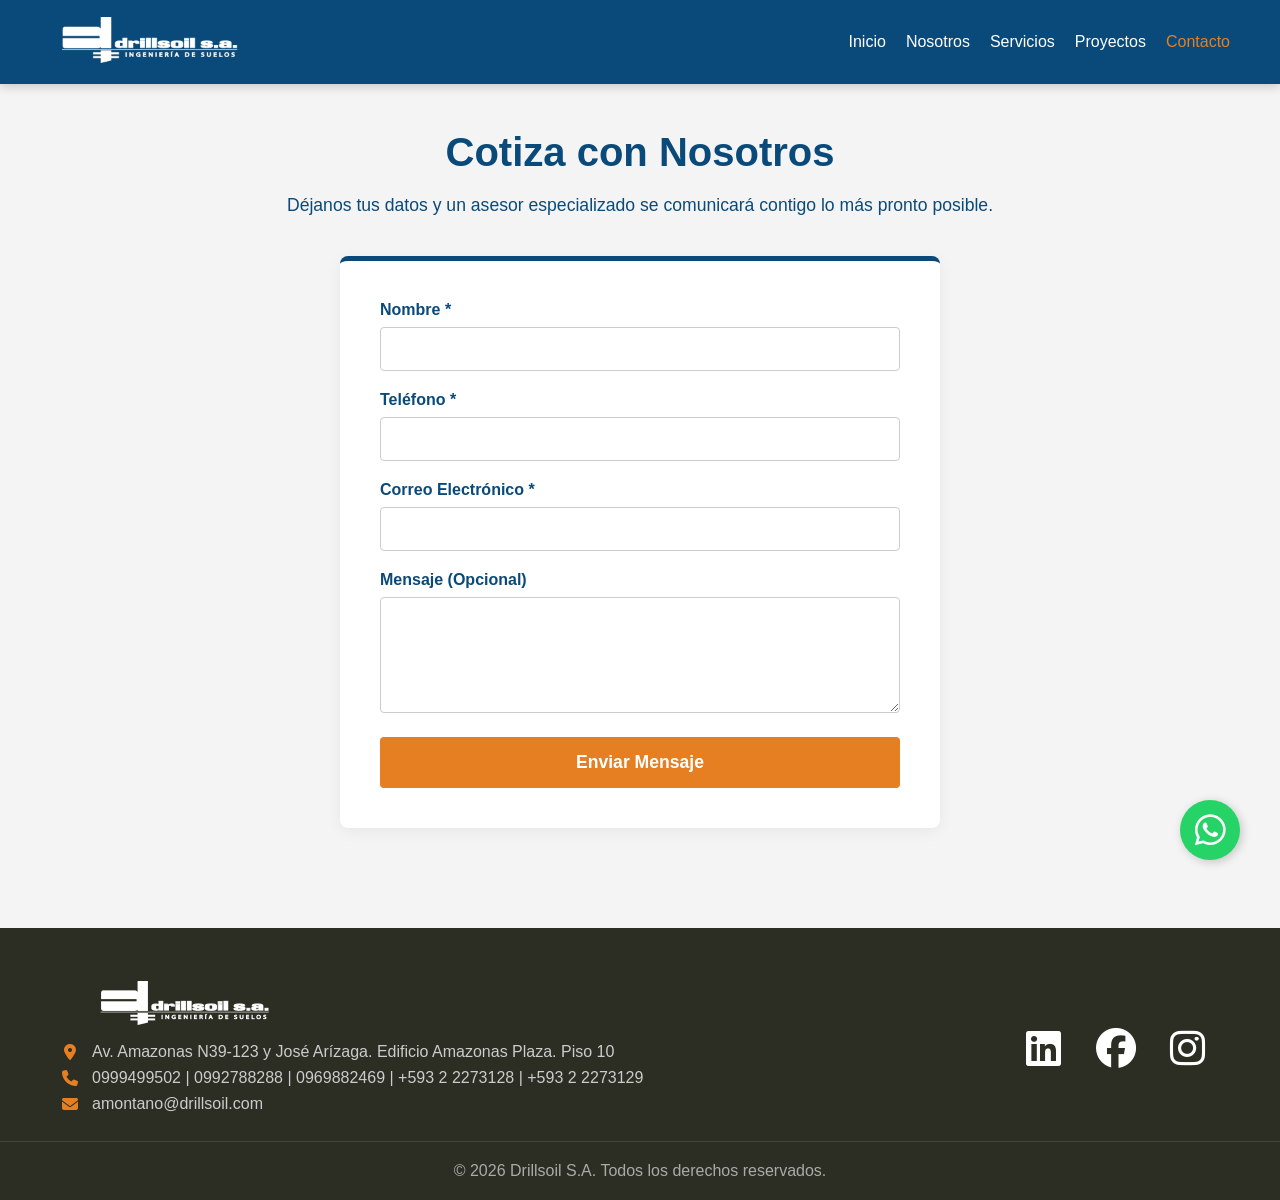
==== contacto.html @ e0284601 "Add files via upload" ====
<!DOCTYPE html>
<html lang="es">
<head>
    <meta charset="UTF-8">
    <meta name="viewport" content="width=device-width, initial-scale=1.0">
    <meta name="description" content="Contacto - Cotiza los servicios de Drillsoil S.A.">
    <title>Contacto | Drillsoil S.A.</title>
    <link rel="icon" type="image/png" href="images/favicon.png">
    <link rel="stylesheet" href="style.css">
    <link rel="stylesheet" href="https://cdnjs.cloudflare.com/ajax/libs/font-awesome/6.4.0/css/all.min.css">
</head>
<body>

    <nav class="navbar">
        <div class="logo">
            <a href="index.html">
                <img src="images/logo-menu.png" alt="Drillsoil Logo">
            </a>
        </div>
        <div class="menu-toggle" id="mobile-menu">
            <span class="bar"></span>
            <span class="bar"></span>
            <span class="bar"></span>
        </div>
        <ul class="nav-links">
            <li><a href="index.html#inicio">Inicio</a></li>
            <li><a href="index.html#nosotros">Nosotros</a></li>
            <li><a href="index.html#servicios">Servicios</a></li>
            <li><a href="index.html#galeria">Proyectos</a></li>
            <li><a href="contacto.html" class="active">Contacto</a></li>
        </ul>
    </nav>

    <div class="navbar-spacer"></div>

    <section class="contact-page-section">
        <div class="container">
            <h2>Cotiza con Nosotros</h2>
            <p class="contact-subtitle">Déjanos tus datos y un asesor especializado se comunicará contigo lo más pronto posible.</p>
            
            <form class="contact-form" action="https://formspree.io/f/xwvwgeaw" method="POST">
                <div class="form-group">
                    <label for="nombre">Nombre *</label>
                    <input type="text" id="nombre" name="nombre" required>
                </div>
                <div class="form-group">
                    <label for="telefono">Teléfono *</label>
                    <input type="tel" id="telefono" name="telefono" required>
                </div>
                <div class="form-group">
                    <label for="correo">Correo Electrónico *</label>
                    <input type="email" id="correo" name="correo" required>
                </div>
                <div class="form-group">
                    <label for="mensaje">Mensaje (Opcional)</label>
                    <textarea id="mensaje" name="mensaje" rows="5"></textarea>
                </div>
                <button type="submit" class="btn-submit">Enviar Mensaje</button>
            </form>
        </div>
    </section>

    <footer>
        <div class="container footer-content">
            <div class="footer-info">
                <img src="images/logo-footer.png" alt="Drillsoil Logo" class="footer-logo">
                <p><i class="fa-solid fa-location-dot"></i> Av. Amazonas N39-123 y José Arízaga. Edificio Amazonas Plaza. Piso 10</p>
                <p><i class="fa-solid fa-phone"></i> 0999499502 | 0992788288 | 0969882469 | +593 2 2273128 | +593 2 2273129</p>
                <p><i class="fa-solid fa-envelope"></i> amontano@drillsoil.com</p>
            </div>
            <div class="footer-social">
                <a href="#"><i class="fa-brands fa-linkedin"></i></a>
                <a href="#"><i class="fa-brands fa-facebook"></i></a>
                <a href="#"><i class="fa-brands fa-instagram"></i></a>
            </div>
        </div>
        <div class="footer-bottom">
            <p>&copy; 2026 Drillsoil S.A. Todos los derechos reservados.</p>
        </div>
    </footer>

    <a href="https://wa.me/593999499502?text=Hola,%20estoy%20interesado%20en%20cotizar%20los%20Servicios%20de%20Drillsoil%20-%20Ingenier%C3%ADa%20de%20Suelos" class="whatsapp-float" target="_blank" rel="noopener noreferrer">
        <i class="fa-brands fa-whatsapp"></i>
    </a>

    <script src="script.js"></script>
</body>
</html>
---- style.css ----
/* =========================================
   VARIABLES Y CONFIGURACIÓN BASE
   ========================================= */
:root {
    --primary-blue: #0A4A7A; 
    --primary-dark: #2c2d23; 
    --accent-color: #E67E22; 
    --text-light: #ffffff;
    --text-dark: #333333;
    --bg-light: #f4f4f4;
}

* {
    margin: 0;
    padding: 0;
    box-sizing: border-box;
    font-family: 'Segoe UI', Tahoma, Geneva, Verdana, sans-serif;
    scroll-behavior: smooth;
}

body {
    background-color: var(--bg-light);
    color: var(--text-dark);
}

.container {
    max-width: 1200px;
    margin: 0 auto;
    padding: 0 20px;
}

h2 {
    text-align: center;
    font-size: 2.5rem;
    color: var(--primary-blue);
    margin-bottom: 40px;
}

/* =========================================
   MENÚ DE NAVEGACIÓN (NAVBAR)
   ========================================= */
.navbar {
    display: flex;
    justify-content: space-between;
    align-items: center;
    background-color: var(--primary-blue);
    padding: 15px 50px;
    position: fixed;
    width: 100%;
    top: 0;
    z-index: 1000;
    box-shadow: 0 2px 10px rgba(0,0,0,0.2);
}

.navbar .logo img {
    height: 50px;
}

.nav-links {
    list-style: none;
    display: flex;
}

.nav-links li {
    margin-left: 20px;
}

.nav-links a {
    color: var(--text-light);
    text-decoration: none;
    font-weight: 500;
    transition: color 0.3s;
}

.nav-links a:hover, .nav-links a.active {
    color: var(--accent-color);
}

.menu-toggle {
    display: none;
    flex-direction: column;
    cursor: pointer;
}

.menu-toggle .bar {
    width: 25px;
    height: 3px;
    background-color: var(--text-light);
    margin: 4px 0;
    transition: 0.3s;
}

.navbar-spacer {
    height: 70px; 
    background-color: var(--primary-blue);
}

/* =========================================
   BANNER PRINCIPAL (HERO)
   ========================================= */
.hero {
    height: 100vh;
    background-image: url('images/ruta-foto-equipo.png'); 
    background-size: cover;
    background-position: center;
    position: relative;
    display: flex;
    justify-content: center;
    align-items: center;
    text-align: center;
}

.hero .overlay {
    position: absolute;
    top: 0;
    left: 0;
    width: 100%;
    height: 100%;
    background: rgba(44, 45, 35, 0.75); 
}

.hero-content {
    position: relative;
    z-index: 1;
    color: var(--text-light);
}

.hero-logo {
    max-width: 500px;
    margin-bottom: 0px;
}

.hero p {
    font-size: 1.2rem;
    font-style: italic;
    margin-top: 10px;
    padding: 0 20px;
}

.scroll-down {
    position: absolute; 
    bottom: 40px;       
    left: 0;
    right: 0;
    margin: 0 auto;
    color: var(--text-light);
    font-size: 2rem;
    animation: bounce 2s infinite;
    z-index: 2; /* <--- Agrega esta línea para que se pueda hacer clic */
}

@keyframes bounce {
    0%, 20%, 50%, 80%, 100% { transform: translateY(0); }
    40% { transform: translateY(-20px); }
    60% { transform: translateY(-10px); }
}

/* =========================================
   SECCIÓN: NOSOTROS (DISEÑO SIMÉTRICO)
   ========================================= */
section {
    padding: 80px 0;
}

.about-grid {
    display: grid;
    grid-template-columns: 1fr 1fr;
    gap: 40px;
    align-items: stretch; /* Obliga a que las dos columnas tengan la misma altura */
}

.about-col {
    display: flex;
    flex-direction: column;
}

/* Columna Izquierda (Textos) */
.about-text {
    flex-grow: 1; /* Rellena el espacio para empujar la foto del fundador abajo */
    display: flex;
    flex-direction: column;
    justify-content: center;
}

.about-text p {
    margin-bottom: 20px;
    line-height: 1.6;
    font-size: 1.05rem;
}

/* Columna Derecha (Estadísticas) */
.about-stats {
    flex-grow: 1; /* Rellena el espacio para centrarse con el texto */
    display: flex;
    justify-content: space-between;
    align-items: center; /* Centra las tarjetas verticalmente con el texto izquierdo */
    gap: 20px;
}

.stat-box {
    display: flex;
    flex-direction: column;
    justify-content: center; /* Fuerza el centrado vertical interno */
    align-items: center;     /* Fuerza el centrado horizontal interno */
    text-align: center;
    background: var(--primary-dark); 
    color: var(--text-light);
    padding: 30px 15px;
    border-radius: 8px;
    flex: 1; /* Ambas tarjetas ocupan el mismo ancho */
    box-shadow: 0 4px 6px rgba(0,0,0,0.15);
}

.stat-box h3 {
    font-size: 2.5rem;
    color: var(--accent-color);
    margin-bottom: 5px;
}

.stat-box p {
    margin: 0;
    font-weight: 500;
}

/* Elementos inferiores alineados (Fundador y Botón) */
.founder-profile, .brochure-container {
    height: 110px; /* Altura fija para alinear perfectamente */
    margin-top: 20px;
    display: flex;
    align-items: center;
}

.founder-profile {
    background: #fff;
    padding: 15px;
    border-radius: 8px;
    box-shadow: 0 2px 8px rgba(0,0,0,0.05);
    border-left: 4px solid var(--primary-blue);
    gap: 15px;
}

.founder-img {
    width: 70px;
    height: 70px;
    border-radius: 50%;
    object-fit: cover;
    border: 2px solid var(--primary-blue);
    flex-shrink: 0;
}

.founder-info h4 {
    color: var(--primary-blue);
    margin-bottom: 3px;
    font-size: 1.1rem;
}

.founder-info span {
    color: #666;
    font-size: 0.9rem;
    font-weight: 500;
}

.brochure-container {
    justify-content: center;
}

.btn-brochure {
    display: inline-flex;
    align-items: center;
    justify-content: center;
    background-color: var(--accent-color);
    color: var(--text-light);
    padding: 15px 30px;
    border-radius: 5px;
    text-decoration: none;
    font-size: 1.1rem;
    font-weight: bold;
    transition: background 0.3s, transform 0.3s;
    box-shadow: 0 4px 10px rgba(0,0,0,0.2);
    width: 100%;
    max-width: 350px;
}

.btn-brochure:hover {
    background-color: #b54600;
    transform: translateY(-3px);
}

.btn-brochure i {
    margin-right: 10px;
    font-size: 1.2rem;
}

/* =========================================
   SERVICIOS
   ========================================= */
.services-section {
    background-color: #fff;
}

.services-grid {
    display: grid;
    grid-template-columns: repeat(auto-fit, minmax(250px, 1fr));
    gap: 30px;
}

.service-card {
    background: var(--bg-light);
    border-radius: 8px;
    overflow: hidden;
    box-shadow: 0 4px 6px rgba(0,0,0,0.1);
    transition: transform 0.3s, box-shadow 0.3s;
    display: flex;
    flex-direction: column; 
    height: 100%; 
}

.service-card:hover {
    transform: translateY(-10px);
    box-shadow: 0 8px 15px rgba(0,0,0,0.15);
}

.service-img {
    height: 220px;
    background-size: cover;
    background-position: center;
    flex-shrink: 0; 
}

.service-info {
    padding: 20px;
    text-align: center;
    background-color: var(--primary-blue);
    color: var(--text-light);
    flex-grow: 1; 
    display: flex;
    align-items: center;
    justify-content: center;
}

.service-info h3 {
    font-size: 1.2rem;
    line-height: 1.3;
}

/* =========================================
   SLIDER DE PROYECTOS
   ========================================= */
.slider-container {
    position: relative;
    max-width: 800px;
    margin: auto;
    overflow: hidden;
    border-radius: 8px;
    box-shadow: 0 4px 10px rgba(0,0,0,0.2);
}

.slider {
    display: flex;
    transition: transform 0.5s ease-in-out;
}

.slide {
    min-width: 100%;
    position: relative;
}

.slide img {
    width: 100%;
    display: block;
}

.slide-caption {
    position: absolute;
    bottom: 0;
    width: 100%;
    background: rgba(44, 45, 35, 0.85); 
    color: white;
    padding: 15px;
    text-align: center;
    font-size: 1.2rem;
}

.prev-btn, .next-btn {
    position: absolute;
    top: 50%;
    transform: translateY(-50%);
    background: rgba(10, 74, 122, 0.7); 
    color: white;
    border: none;
    padding: 15px;
    cursor: pointer;
    font-size: 1.5rem;
    transition: background 0.3s;
}

.prev-btn { left: 0; }
.next-btn { right: 0; }
.prev-btn:hover, .next-btn:hover { background: var(--accent-color); }

/* =========================================
   VIDEO
   ========================================= */
.video-section {
    background-color: var(--bg-light);
}

.video-wrapper {
    position: relative;
    padding-bottom: 56.25%; 
    height: 0;
    box-shadow: 0 5px 15px rgba(0,0,0,0.2);
    border-radius: 8px;
}

.video-wrapper iframe {
    position: absolute;
    top: 0;
    left: 0;
    width: 100%;
    height: 100%;
    border-radius: 8px;
}

/* =========================================
   PÁGINA DE CONTACTO Y FORMULARIO
   ========================================= */
.contact-page-section {
    padding: 60px 0 100px;
    background-color: var(--bg-light);
    min-height: calc(100vh - 70px - 200px); 
}

.contact-subtitle {
    text-align: center;
    margin-top: -20px;
    margin-bottom: 40px;
    color: var(--primary-blue);
    font-size: 1.1rem;
}

.contact-form {
    max-width: 600px;
    margin: 0 auto;
    background: #fff;
    padding: 40px;
    border-radius: 8px;
    box-shadow: 0 4px 15px rgba(0,0,0,0.05);
    border-top: 5px solid var(--primary-blue);
}

.form-group {
    margin-bottom: 20px;
}

.form-group label {
    display: block;
    margin-bottom: 8px;
    font-weight: bold;
    color: var(--primary-blue);
}

.form-group input, .form-group textarea {
    width: 100%;
    padding: 12px;
    border: 1px solid #ccc;
    border-radius: 4px;
    font-size: 1rem;
}

.form-group input:focus, .form-group textarea:focus {
    outline: none;
    border-color: var(--primary-blue);
}

.btn-submit {
    background-color: var(--accent-color);
    color: white;
    border: none;
    padding: 15px 30px;
    font-size: 1.1rem;
    font-weight: bold;
    border-radius: 4px;
    cursor: pointer;
    width: 100%;
    transition: background 0.3s;
}

.btn-submit:hover {
    background-color: #b54600;
}

/* =========================================
   FOOTER
   ========================================= */
footer {
    background-color: var(--primary-dark); 
    color: var(--text-light);
    padding: 50px 0 20px;
}

.footer-content {
    display: flex;
    justify-content: space-between;
    align-items: center;
    flex-wrap: wrap;
    margin-bottom: 20px;
}

.footer-logo {
    max-width: 250px;
    height: auto;
    margin-bottom: 15px;
    display: block;
}

.footer-info p {
    margin: 8px 0;
    color: #cccccc;
    display: flex; 
    align-items: center;
}

.footer-info i {
    color: var(--accent-color);
    margin-right: 12px;
    width: 20px; 
    text-align: center;
    flex-shrink: 0;
}

.footer-social a {
    color: var(--text-light);
    font-size: 2.5rem; 
    margin: 0 15px;
    transition: color 0.3s, transform 0.3s;
    display: inline-block;
}

.footer-social a:hover {
    color: var(--accent-color);
    transform: translateY(-3px);
}

.footer-bottom {
    border-top: 1px solid #444537;
    padding-top: 20px;
    text-align: center; 
    width: 100%; 
    display: block;
    font-size: 1rem;
    color: #aaaaaa;
}

/* =========================================
   BOTÓN FLOTANTE WHATSAPP
   ========================================= */
.whatsapp-float {
    position: fixed;
    width: 60px;
    height: 60px;
    bottom: 40px;
    right: 40px;
    background-color: #25d366;
    color: #FFF;
    border-radius: 50px;
    text-align: center;
    font-size: 35px;
    box-shadow: 2px 2px 10px rgba(0,0,0,0.2);
    z-index: 100;
    display: flex;
    align-items: center;
    justify-content: center;
    text-decoration: none;
    transition: transform 0.3s;
}

.whatsapp-float:hover {
    transform: scale(1.1);
}

/* =========================================
   DISEÑO RESPONSIVE (MÓVILES)
   ========================================= */
@media (max-width: 768px) {
    .navbar {
        padding: 15px 20px;
    }
    
    .about-grid {
        grid-template-columns: 1fr;
    }
    
    /* En móvil, el botón y el fundador se alinean al centro */
    .founder-profile {
        justify-content: center;
        text-align: left;
    }

    .footer-content {
        flex-direction: column;
        text-align: center;
        gap: 30px;
    }
    
    .footer-logo {
        margin: 0 auto 15px auto;
    }
    
    .whatsapp-float {
        bottom: 20px;
        right: 20px;
    }

    .nav-links {
        position: fixed;
        right: -100%;
        top: 70px;
        flex-direction: column;
        background-color: var(--primary-blue);
        width: 100%;
        text-align: center;
        transition: 0.3s ease-in-out;
        box-shadow: 0 10px 27px rgba(0, 0, 0, 0.5);
    }

    .nav-links.active {
        right: 0;
    }

    .nav-links li {
        margin: 25px 0;
    }

    .menu-toggle {
        display: flex;
    }

    .menu-toggle.is-active .bar:nth-child(2) { opacity: 0; }
    .menu-toggle.is-active .bar:nth-child(1) { transform: translateY(7px) rotate(45deg); }
    .menu-toggle.is-active .bar:nth-child(3) { transform: translateY(-7px) rotate(-45deg); }
}
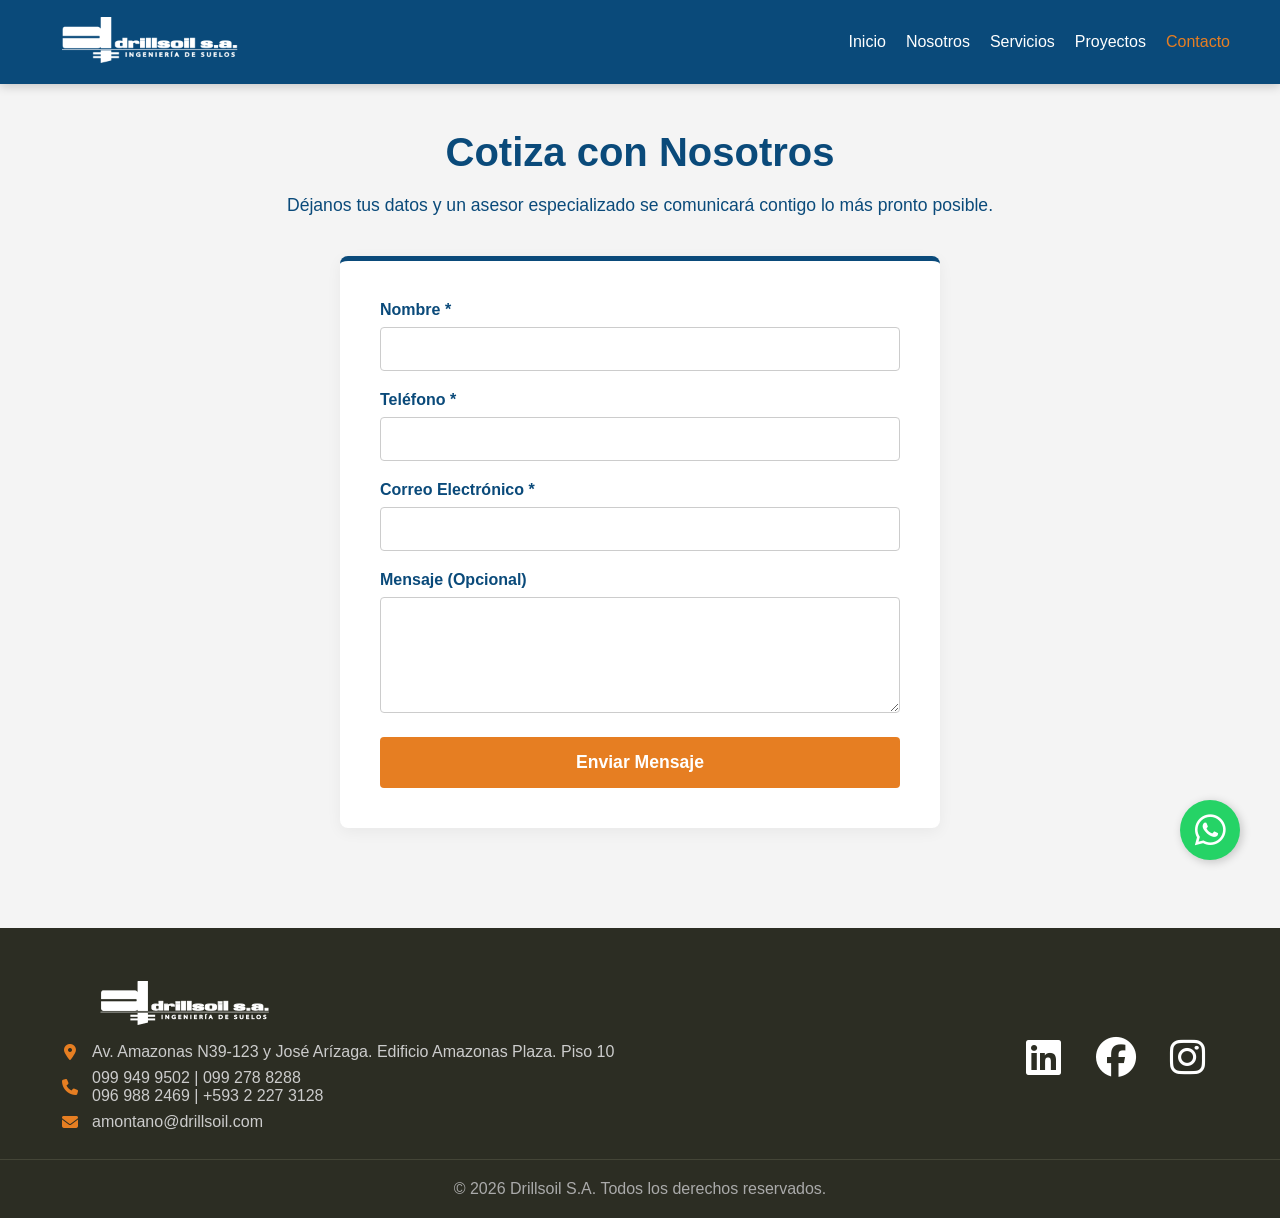
==== commit c96d90c7: "Add files via upload" ====
--- a/contacto.html
+++ b/contacto.html
@@ -62,17 +62,32 @@
 
     <footer>
         <div class="container footer-content">
-            <div class="footer-info">
-                <img src="images/logo-footer.png" alt="Drillsoil Logo" class="footer-logo">
-                <p><i class="fa-solid fa-location-dot"></i> Av. Amazonas N39-123 y José Arízaga. Edificio Amazonas Plaza. Piso 10</p>
-                <p><i class="fa-solid fa-phone"></i> 0999499502 | 0992788288 | 0969882469 | +593 2 2273128 | +593 2 2273129</p>
-                <p><i class="fa-solid fa-envelope"></i> amontano@drillsoil.com</p>
-            </div>
-            <div class="footer-social">
-                <a href="#"><i class="fa-brands fa-linkedin"></i></a>
-                <a href="#"><i class="fa-brands fa-facebook"></i></a>
-                <a href="#"><i class="fa-brands fa-instagram"></i></a>
-            </div>
+<div class="footer-info">
+    <img src="images/logo-footer.png" alt="Drillsoil Logo" class="footer-logo">
+    <p><i class="fa-solid fa-location-dot"></i> Av. Amazonas N39-123 y José Arízaga. Edificio Amazonas Plaza. Piso 10</p>
+    
+    <div class="footer-phones">
+        <i class="fa-solid fa-phone"></i>
+        <div class="phone-numbers">
+            <span>099 949 9502 | 099 278 8288</span>
+            <span>096 988 2469 | +593 2 227 3128</span>
+        </div>
+    </div>
+
+    <p><i class="fa-solid fa-envelope"></i> amontano@drillsoil.com</p>
+</div>            <div class="footer-social">
+    		<a href="https://www.linkedin.com/company/drillsoil" target="_blank" rel="noopener noreferrer">
+	        <i class="fa-brands fa-linkedin"></i>
+	    </a>
+    
+    		<a href="https://www.facebook.com/drillsoil/" target="_blank" rel="noopener noreferrer">
+        	<i class="fa-brands fa-facebook"></i>
+	    </a>
+    
+	    <a href="https://www.instagram.com/drillsoil" target="_blank" rel="noopener noreferrer">
+        	<i class="fa-brands fa-instagram"></i>
+	    </a>
+	</div>
         </div>
         <div class="footer-bottom">
             <p>&copy; 2026 Drillsoil S.A. Todos los derechos reservados.</p>
--- a/style.css
+++ b/style.css
@@ -1,642 +1,1326 @@
 /* =========================================
+
    VARIABLES Y CONFIGURACIÓN BASE
+
    ========================================= */
+
 :root {
+
     --primary-blue: #0A4A7A; 
+
     --primary-dark: #2c2d23; 
+
     --accent-color: #E67E22; 
+
     --text-light: #ffffff;
+
     --text-dark: #333333;
+
     --bg-light: #f4f4f4;
-}
+
+}
+
+
 
 * {
+
     margin: 0;
+
     padding: 0;
+
     box-sizing: border-box;
+
     font-family: 'Segoe UI', Tahoma, Geneva, Verdana, sans-serif;
+
     scroll-behavior: smooth;
-}
+
+}
+
+
 
 body {
+
     background-color: var(--bg-light);
+
     color: var(--text-dark);
-}
+
+}
+
+
 
 .container {
+
     max-width: 1200px;
+
     margin: 0 auto;
+
     padding: 0 20px;
-}
+
+}
+
+
 
 h2 {
+
     text-align: center;
+
     font-size: 2.5rem;
+
     color: var(--primary-blue);
+
     margin-bottom: 40px;
-}
+
+}
+
+
 
 /* =========================================
+
    MENÚ DE NAVEGACIÓN (NAVBAR)
+
    ========================================= */
+
 .navbar {
-    display: flex;
+
+    display: flex;
+
     justify-content: space-between;
+
     align-items: center;
+
     background-color: var(--primary-blue);
+
     padding: 15px 50px;
+
     position: fixed;
+
     width: 100%;
+
     top: 0;
+
     z-index: 1000;
+
     box-shadow: 0 2px 10px rgba(0,0,0,0.2);
-}
+
+}
+
+
 
 .navbar .logo img {
+
     height: 50px;
-}
+
+}
+
+
 
 .nav-links {
+
     list-style: none;
-    display: flex;
-}
+
+    display: flex;
+
+}
+
+
 
 .nav-links li {
+
     margin-left: 20px;
-}
+
+}
+
+
 
 .nav-links a {
+
     color: var(--text-light);
+
     text-decoration: none;
+
     font-weight: 500;
+
     transition: color 0.3s;
-}
+
+}
+
+
 
 .nav-links a:hover, .nav-links a.active {
+
     color: var(--accent-color);
-}
+
+}
+
+
 
 .menu-toggle {
+
     display: none;
+
     flex-direction: column;
+
     cursor: pointer;
-}
+
+}
+
+
 
 .menu-toggle .bar {
+
     width: 25px;
+
     height: 3px;
+
     background-color: var(--text-light);
+
     margin: 4px 0;
+
     transition: 0.3s;
-}
+
+}
+
+
 
 .navbar-spacer {
+
     height: 70px; 
+
     background-color: var(--primary-blue);
-}
+
+}
+
+
 
 /* =========================================
+
    BANNER PRINCIPAL (HERO)
+
    ========================================= */
+
 .hero {
+
     height: 100vh;
+
     background-image: url('images/ruta-foto-equipo.png'); 
+
     background-size: cover;
+
     background-position: center;
+
     position: relative;
-    display: flex;
+
+    display: flex;
+
     justify-content: center;
+
     align-items: center;
+
     text-align: center;
-}
+
+}
+
+
 
 .hero .overlay {
+
     position: absolute;
+
     top: 0;
+
     left: 0;
+
     width: 100%;
+
     height: 100%;
+
     background: rgba(44, 45, 35, 0.75); 
-}
+
+}
+
+
 
 .hero-content {
+
     position: relative;
+
     z-index: 1;
+
     color: var(--text-light);
-}
+
+}
+
+
 
 .hero-logo {
+
     max-width: 500px;
+
     margin-bottom: 0px;
-}
+
+}
+
+
 
 .hero p {
+
     font-size: 1.2rem;
+
     font-style: italic;
+
     margin-top: 10px;
+
     padding: 0 20px;
-}
+
+}
+
+
 
 .scroll-down {
+
     position: absolute; 
+
     bottom: 40px;       
+
     left: 0;
+
     right: 0;
+
     margin: 0 auto;
+
     color: var(--text-light);
+
     font-size: 2rem;
+
     animation: bounce 2s infinite;
+
     z-index: 2; /* <--- Agrega esta línea para que se pueda hacer clic */
-}
+
+}
+
+
 
 @keyframes bounce {
+
     0%, 20%, 50%, 80%, 100% { transform: translateY(0); }
+
     40% { transform: translateY(-20px); }
+
     60% { transform: translateY(-10px); }
-}
+
+}
+
+
 
 /* =========================================
+
    SECCIÓN: NOSOTROS (DISEÑO SIMÉTRICO)
+
    ========================================= */
+
 section {
+
     padding: 80px 0;
-}
+
+}
+
+
 
 .about-grid {
+
     display: grid;
+
     grid-template-columns: 1fr 1fr;
+
     gap: 40px;
+
     align-items: stretch; /* Obliga a que las dos columnas tengan la misma altura */
-}
+
+}
+
+
 
 .about-col {
-    display: flex;
+
+    display: flex;
+
     flex-direction: column;
-}
+
+}
+
+
 
 /* Columna Izquierda (Textos) */
+
 .about-text {
+
     flex-grow: 1; /* Rellena el espacio para empujar la foto del fundador abajo */
-    display: flex;
+
+    display: flex;
+
     flex-direction: column;
+
     justify-content: center;
-}
+
+}
+
+
 
 .about-text p {
+
     margin-bottom: 20px;
+
     line-height: 1.6;
+
     font-size: 1.05rem;
-}
+
+}
+
+
 
 /* Columna Derecha (Estadísticas) */
+
 .about-stats {
+
     flex-grow: 1; /* Rellena el espacio para centrarse con el texto */
-    display: flex;
+
+    display: flex;
+
     justify-content: space-between;
+
     align-items: center; /* Centra las tarjetas verticalmente con el texto izquierdo */
+
     gap: 20px;
-}
+
+}
+
+
 
 .stat-box {
-    display: flex;
+
+    display: flex;
+
     flex-direction: column;
+
     justify-content: center; /* Fuerza el centrado vertical interno */
+
     align-items: center;     /* Fuerza el centrado horizontal interno */
+
     text-align: center;
+
     background: var(--primary-dark); 
+
     color: var(--text-light);
+
     padding: 30px 15px;
+
     border-radius: 8px;
+
     flex: 1; /* Ambas tarjetas ocupan el mismo ancho */
+
     box-shadow: 0 4px 6px rgba(0,0,0,0.15);
-}
+
+}
+
+
 
 .stat-box h3 {
+
     font-size: 2.5rem;
+
     color: var(--accent-color);
+
     margin-bottom: 5px;
-}
+
+}
+
+
 
 .stat-box p {
+
     margin: 0;
+
     font-weight: 500;
-}
+
+}
+
+
 
 /* Elementos inferiores alineados (Fundador y Botón) */
+
 .founder-profile, .brochure-container {
+
     height: 110px; /* Altura fija para alinear perfectamente */
+
     margin-top: 20px;
-    display: flex;
+
+    display: flex;
+
     align-items: center;
-}
+
+}
+
+
 
 .founder-profile {
+
     background: #fff;
+
     padding: 15px;
+
     border-radius: 8px;
+
     box-shadow: 0 2px 8px rgba(0,0,0,0.05);
+
     border-left: 4px solid var(--primary-blue);
+
     gap: 15px;
-}
+
+}
+
+
 
 .founder-img {
+
     width: 70px;
+
     height: 70px;
+
     border-radius: 50%;
+
     object-fit: cover;
+
     border: 2px solid var(--primary-blue);
+
     flex-shrink: 0;
-}
+
+}
+
+
 
 .founder-info h4 {
+
     color: var(--primary-blue);
+
     margin-bottom: 3px;
+
     font-size: 1.1rem;
-}
+
+}
+
+
 
 .founder-info span {
+
     color: #666;
+
     font-size: 0.9rem;
+
     font-weight: 500;
-}
+
+}
+
+
 
 .brochure-container {
+
     justify-content: center;
-}
+
+}
+
+
 
 .btn-brochure {
+
     display: inline-flex;
+
     align-items: center;
+
     justify-content: center;
+
     background-color: var(--accent-color);
+
     color: var(--text-light);
+
     padding: 15px 30px;
+
     border-radius: 5px;
+
     text-decoration: none;
+
     font-size: 1.1rem;
+
     font-weight: bold;
+
     transition: background 0.3s, transform 0.3s;
+
     box-shadow: 0 4px 10px rgba(0,0,0,0.2);
+
     width: 100%;
+
     max-width: 350px;
-}
+
+}
+
+
 
 .btn-brochure:hover {
+
     background-color: #b54600;
+
     transform: translateY(-3px);
-}
+
+}
+
+
 
 .btn-brochure i {
+
     margin-right: 10px;
+
     font-size: 1.2rem;
-}
+
+}
+
+
 
 /* =========================================
+
    SERVICIOS
+
    ========================================= */
+
 .services-section {
+
     background-color: #fff;
-}
+
+}
+
+
 
 .services-grid {
+
     display: grid;
+
     grid-template-columns: repeat(auto-fit, minmax(250px, 1fr));
+
     gap: 30px;
-}
+
+}
+
+
 
 .service-card {
+
     background: var(--bg-light);
+
     border-radius: 8px;
+
     overflow: hidden;
+
     box-shadow: 0 4px 6px rgba(0,0,0,0.1);
+
     transition: transform 0.3s, box-shadow 0.3s;
-    display: flex;
+
+    display: flex;
+
     flex-direction: column; 
+
     height: 100%; 
-}
+
+}
+
+
 
 .service-card:hover {
+
     transform: translateY(-10px);
+
     box-shadow: 0 8px 15px rgba(0,0,0,0.15);
-}
+
+}
+
+
 
 .service-img {
+
     height: 220px;
+
     background-size: cover;
+
     background-position: center;
+
     flex-shrink: 0; 
-}
+
+}
+
+
 
 .service-info {
+
     padding: 20px;
+
     text-align: center;
+
     background-color: var(--primary-blue);
+
     color: var(--text-light);
+
     flex-grow: 1; 
-    display: flex;
+
+    display: flex;
+
     align-items: center;
+
     justify-content: center;
-}
+
+}
+
+
 
 .service-info h3 {
+
     font-size: 1.2rem;
+
     line-height: 1.3;
-}
+
+}
+
+
 
 /* =========================================
+
    SLIDER DE PROYECTOS
+
    ========================================= */
+
 .slider-container {
+
     position: relative;
+
     max-width: 800px;
+
     margin: auto;
+
     overflow: hidden;
+
     border-radius: 8px;
+
     box-shadow: 0 4px 10px rgba(0,0,0,0.2);
-}
+
+}
+
+
 
 .slider {
-    display: flex;
+
+    display: flex;
+
     transition: transform 0.5s ease-in-out;
-}
+
+}
+
+
 
 .slide {
+
     min-width: 100%;
+
     position: relative;
-}
+
+}
+
+
 
 .slide img {
+
     width: 100%;
+
     display: block;
-}
+
+}
+
+
 
 .slide-caption {
+
     position: absolute;
+
     bottom: 0;
+
     width: 100%;
+
     background: rgba(44, 45, 35, 0.85); 
+
     color: white;
+
     padding: 15px;
+
     text-align: center;
+
     font-size: 1.2rem;
-}
+
+}
+
+
 
 .prev-btn, .next-btn {
+
     position: absolute;
+
     top: 50%;
+
     transform: translateY(-50%);
+
     background: rgba(10, 74, 122, 0.7); 
+
     color: white;
+
     border: none;
+
     padding: 15px;
+
     cursor: pointer;
+
     font-size: 1.5rem;
+
     transition: background 0.3s;
-}
+
+}
+
+
 
 .prev-btn { left: 0; }
+
 .next-btn { right: 0; }
+
 .prev-btn:hover, .next-btn:hover { background: var(--accent-color); }
 
+
+
 /* =========================================
+
    VIDEO
+
    ========================================= */
+
 .video-section {
+
     background-color: var(--bg-light);
-}
+
+}
+
+
 
 .video-wrapper {
+
     position: relative;
+
     padding-bottom: 56.25%; 
+
     height: 0;
+
     box-shadow: 0 5px 15px rgba(0,0,0,0.2);
+
     border-radius: 8px;
-}
+
+}
+
+
 
 .video-wrapper iframe {
+
     position: absolute;
+
     top: 0;
+
     left: 0;
+
     width: 100%;
+
     height: 100%;
+
     border-radius: 8px;
-}
+
+}
+
+
 
 /* =========================================
+
    PÁGINA DE CONTACTO Y FORMULARIO
+
    ========================================= */
+
 .contact-page-section {
+
     padding: 60px 0 100px;
+
     background-color: var(--bg-light);
+
     min-height: calc(100vh - 70px - 200px); 
-}
+
+}
+
+
 
 .contact-subtitle {
+
     text-align: center;
+
     margin-top: -20px;
+
     margin-bottom: 40px;
+
     color: var(--primary-blue);
+
     font-size: 1.1rem;
-}
+
+}
+
+
 
 .contact-form {
+
     max-width: 600px;
+
     margin: 0 auto;
+
     background: #fff;
+
     padding: 40px;
+
     border-radius: 8px;
+
     box-shadow: 0 4px 15px rgba(0,0,0,0.05);
+
     border-top: 5px solid var(--primary-blue);
-}
+
+}
+
+
 
 .form-group {
+
     margin-bottom: 20px;
-}
+
+}
+
+
 
 .form-group label {
+
     display: block;
+
     margin-bottom: 8px;
+
     font-weight: bold;
+
     color: var(--primary-blue);
-}
+
+}
+
+
 
 .form-group input, .form-group textarea {
+
     width: 100%;
+
     padding: 12px;
+
     border: 1px solid #ccc;
+
     border-radius: 4px;
+
     font-size: 1rem;
-}
+
+}
+
+
 
 .form-group input:focus, .form-group textarea:focus {
+
     outline: none;
+
     border-color: var(--primary-blue);
-}
+
+}
+
+
 
 .btn-submit {
+
     background-color: var(--accent-color);
+
     color: white;
+
     border: none;
+
     padding: 15px 30px;
+
     font-size: 1.1rem;
+
     font-weight: bold;
+
     border-radius: 4px;
+
     cursor: pointer;
+
     width: 100%;
+
     transition: background 0.3s;
-}
+
+}
+
+
 
 .btn-submit:hover {
+
     background-color: #b54600;
-}
+
+}
+
+
 
 /* =========================================
+
    FOOTER
+
    ========================================= */
+
 footer {
+
     background-color: var(--primary-dark); 
+
     color: var(--text-light);
+
     padding: 50px 0 20px;
-}
+
+}
+
+
 
 .footer-content {
-    display: flex;
+
+    display: flex;
+
     justify-content: space-between;
+
     align-items: center;
+
     flex-wrap: wrap;
+
     margin-bottom: 20px;
-}
+
+}
+
+
 
 .footer-logo {
+
     max-width: 250px;
+
     height: auto;
+
     margin-bottom: 15px;
+
     display: block;
-}
+
+}
+
+
 
 .footer-info p {
+
     margin: 8px 0;
+
     color: #cccccc;
+
     display: flex; 
+
     align-items: center;
-}
+
+}
+
+
 
 .footer-info i {
+
     color: var(--accent-color);
+
     margin-right: 12px;
+
     width: 20px; 
+
     text-align: center;
+
     flex-shrink: 0;
-}
+
+}
+
+
 
 .footer-social a {
+
     color: var(--text-light);
+
     font-size: 2.5rem; 
+
     margin: 0 15px;
+
     transition: color 0.3s, transform 0.3s;
+
     display: inline-block;
-}
+
+}
+
+
 
 .footer-social a:hover {
+
     color: var(--accent-color);
+
     transform: translateY(-3px);
-}
+
+}
+
+
 
 .footer-bottom {
+
     border-top: 1px solid #444537;
+
     padding-top: 20px;
+
     text-align: center; 
+
     width: 100%; 
+
     display: block;
+
     font-size: 1rem;
+
     color: #aaaaaa;
-}
+
+}
+
+
 
 /* =========================================
+
    BOTÓN FLOTANTE WHATSAPP
+
    ========================================= */
+
 .whatsapp-float {
+
     position: fixed;
+
     width: 60px;
+
     height: 60px;
+
     bottom: 40px;
+
     right: 40px;
+
     background-color: #25d366;
+
     color: #FFF;
+
     border-radius: 50px;
+
     text-align: center;
+
     font-size: 35px;
+
     box-shadow: 2px 2px 10px rgba(0,0,0,0.2);
+
     z-index: 100;
-    display: flex;
+
+    display: flex;
+
     align-items: center;
+
     justify-content: center;
+
     text-decoration: none;
+
     transition: transform 0.3s;
-}
+
+}
+
+
 
 .whatsapp-float:hover {
+
     transform: scale(1.1);
-}
+
+}
+
+
 
 /* =========================================
+
    DISEÑO RESPONSIVE (MÓVILES)
+
    ========================================= */
+
 @media (max-width: 768px) {
+
     .navbar {
+
         padding: 15px 20px;
+
     }
+
     
+
     .about-grid {
+
         grid-template-columns: 1fr;
+
     }
+
     
+
     /* En móvil, el botón y el fundador se alinean al centro */
+
     .founder-profile {
+
         justify-content: center;
+
         text-align: left;
+
     }
 
+
+
     .footer-content {
+
         flex-direction: column;
+
         text-align: center;
+
         gap: 30px;
+
     }
+
     
+
     .footer-logo {
+
         margin: 0 auto 15px auto;
+
     }
+
     
+
     .whatsapp-float {
+
         bottom: 20px;
+
         right: 20px;
+
     }
 
+
+
     .nav-links {
+
         position: fixed;
+
         right: -100%;
+
         top: 70px;
+
         flex-direction: column;
+
         background-color: var(--primary-blue);
+
         width: 100%;
+
         text-align: center;
+
         transition: 0.3s ease-in-out;
+
         box-shadow: 0 10px 27px rgba(0, 0, 0, 0.5);
+
     }
 
+
+
     .nav-links.active {
+
         right: 0;
+
     }
 
+
+
     .nav-links li {
+
         margin: 25px 0;
+
     }
 
+
+
     .menu-toggle {
+
         display: flex;
+
     }
 
+
+
     .menu-toggle.is-active .bar:nth-child(2) { opacity: 0; }
+
     .menu-toggle.is-active .bar:nth-child(1) { transform: translateY(7px) rotate(45deg); }
+
     .menu-toggle.is-active .bar:nth-child(3) { transform: translateY(-7px) rotate(-45deg); }
+
+}
+/* --- CORRECCIÓN QUIRÚRGICA DEL FOOTER --- */
+
+/* 1. Asegura que los números y la dirección tengan el mismo color gris */
+.footer-info p, 
+.footer-info span, 
+.phone-numbers span {
+    color: #cccccc !important; 
+    text-decoration: none;
+}
+
+/* 2. Alinea los teléfonos a la derecha del icono en Desktop */
+.footer-phones {
+    display: flex;
+    align-items: center;
+    gap: 12px;
+    margin: 8px 0;
+    padding: 0;
+}
+/* Alineación del icono */
+.footer-phones i {
+    color: var(--accent-color);
+    width: 20px;             /* ANCHO FIJO: Esto es lo que alinea el texto con los otros iconos */
+    text-align: center;      /* Centra el icono dentro de esos 20px */
+    margin-right: 0;         /* El espacio lo controla el 'gap' anterior */
+    flex-shrink: 0;          /* Evita que el icono se haga pequeño */
+}
+
+/* 3. Mantiene los dos números en columna */
+.phone-numbers {
+    display: flex;
+    flex-direction: column;
+    text-align: left;
+}
+
+/* 4. Evita que en móviles se vea raro */
+@media (max-width: 768px) {
+    .footer-phones {
+        justify-content: center;
+    }
+    .phone-numbers {
+        text-align: left; /* Mantiene la alineación interna de los números */
+    }
 }
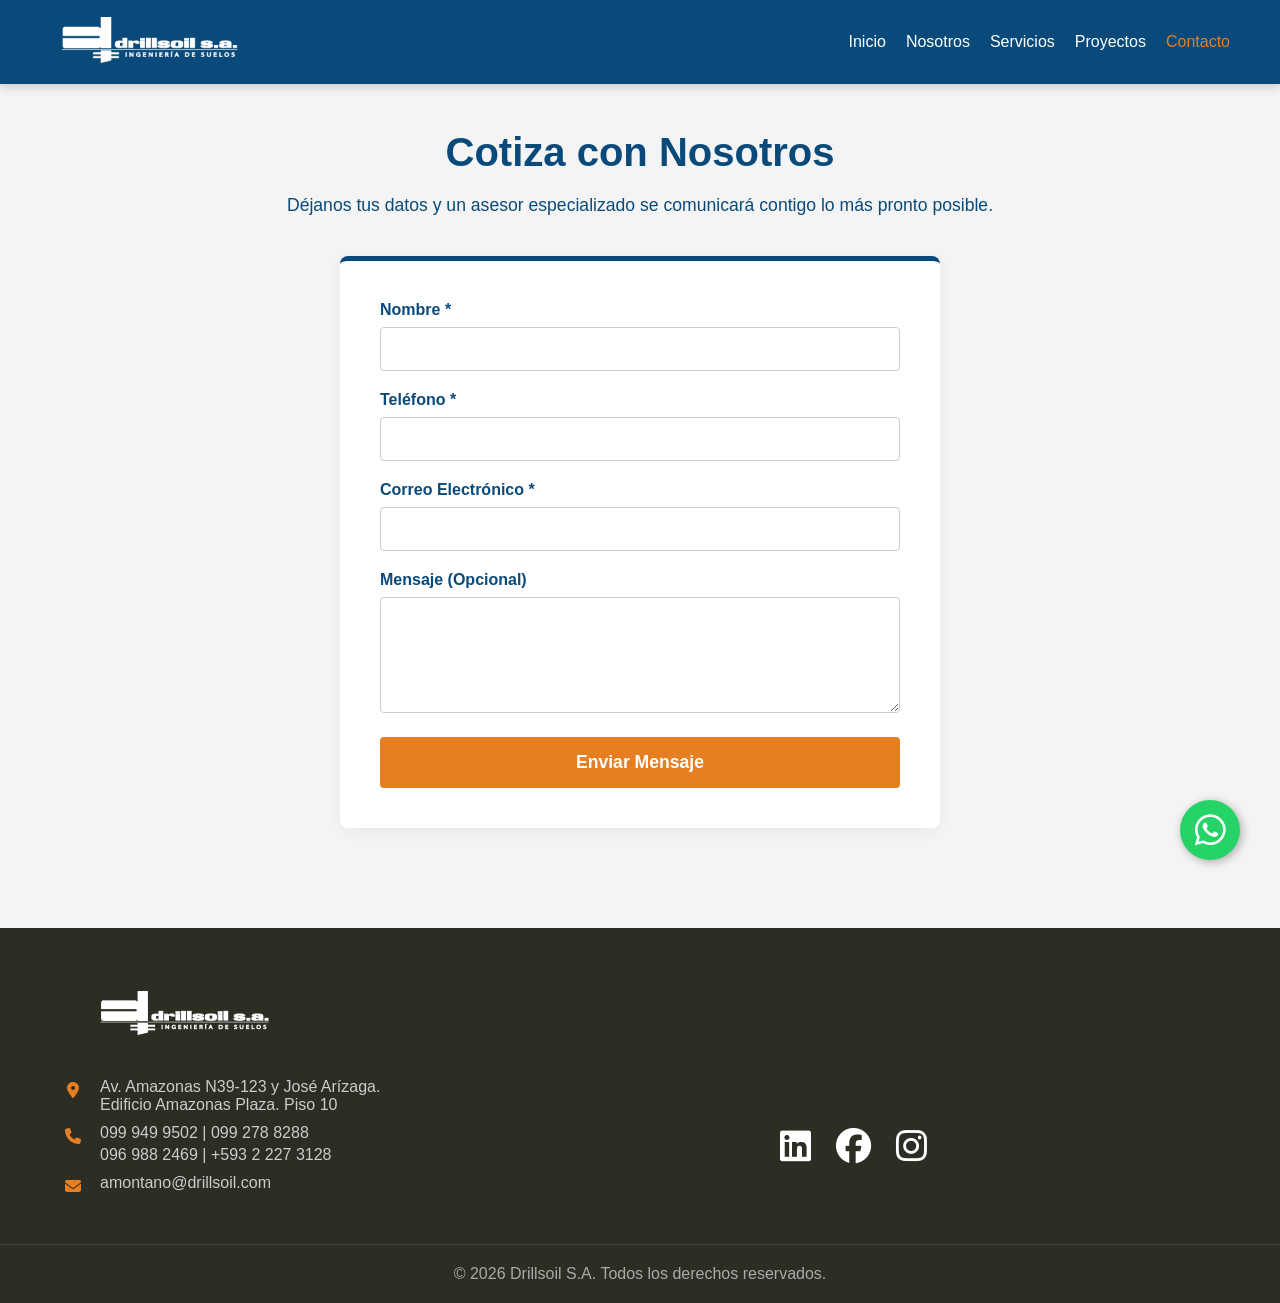
==== commit f3f75551: "Add files via upload" ====
--- a/contacto.html
+++ b/contacto.html
@@ -60,39 +60,34 @@
         </div>
     </section>
 
-    <footer>
-        <div class="container footer-content">
-<div class="footer-info">
-    <img src="images/logo-footer.png" alt="Drillsoil Logo" class="footer-logo">
-    <p><i class="fa-solid fa-location-dot"></i> Av. Amazonas N39-123 y José Arízaga. Edificio Amazonas Plaza. Piso 10</p>
-    
-    <div class="footer-phones">
-        <i class="fa-solid fa-phone"></i>
-        <div class="phone-numbers">
-            <span>099 949 9502 | 099 278 8288</span>
-            <span>096 988 2469 | +593 2 227 3128</span>
+<footer>
+    <div class="container footer-content">
+        <img src="images/logo-footer.png" alt="Drillsoil Logo" class="footer-logo">
+        
+        <div class="footer-main-row">
+            <div class="footer-info">
+                <p><i class="fa-solid fa-location-dot"></i> Av. Amazonas N39-123 y José Arízaga.<br> Edificio Amazonas Plaza. Piso 10</p>
+                <div class="footer-phones">
+                    <i class="fa-solid fa-phone"></i>
+                    <div class="phone-numbers">
+                        <span>099 949 9502 | 099 278 8288</span>
+                        <span>096 988 2469 | +593 2 227 3128</span>
+                    </div>
+                </div>
+                <p><i class="fa-solid fa-envelope"></i> amontano@drillsoil.com</p>
+            </div>
+
+            <div class="footer-social">
+                <a href="https://www.linkedin.com/company/drillsoil" target="_blank"><i class="fa-brands fa-linkedin"></i></a>
+                <a href="https://www.facebook.com/drillsoil/" target="_blank"><i class="fa-brands fa-facebook"></i></a>
+                <a href="https://www.instagram.com/drillsoil" target="_blank"><i class="fa-brands fa-instagram"></i></a>
+            </div>
         </div>
     </div>
-
-    <p><i class="fa-solid fa-envelope"></i> amontano@drillsoil.com</p>
-</div>            <div class="footer-social">
-    		<a href="https://www.linkedin.com/company/drillsoil" target="_blank" rel="noopener noreferrer">
-	        <i class="fa-brands fa-linkedin"></i>
-	    </a>
-    
-    		<a href="https://www.facebook.com/drillsoil/" target="_blank" rel="noopener noreferrer">
-        	<i class="fa-brands fa-facebook"></i>
-	    </a>
-    
-	    <a href="https://www.instagram.com/drillsoil" target="_blank" rel="noopener noreferrer">
-        	<i class="fa-brands fa-instagram"></i>
-	    </a>
-	</div>
-        </div>
-        <div class="footer-bottom">
-            <p>&copy; 2026 Drillsoil S.A. Todos los derechos reservados.</p>
-        </div>
-    </footer>
+    <div class="footer-bottom">
+        <p>&copy; 2026 Drillsoil S.A. Todos los derechos reservados.</p>
+    </div>
+</footer>
 
     <a href="https://wa.me/593999499502?text=Hola,%20estoy%20interesado%20en%20cotizar%20los%20Servicios%20de%20Drillsoil%20-%20Ingenier%C3%ADa%20de%20Suelos" class="whatsapp-float" target="_blank" rel="noopener noreferrer">
         <i class="fa-brands fa-whatsapp"></i>
--- a/style.css
+++ b/style.css
@@ -157,26 +157,32 @@
 .menu-toggle {
 
     display: none;
-
     flex-direction: column;
-
+justify-content: center; /* Centra las barras verticalmente */
+    align-items: center;     /* Centra las barras horizontalmente */
+    width: 44px;             /* Área de toque más amplia */
+    height: 44px;            /* Área de toque más amplia */
     cursor: pointer;
-
+    z-index: 2000; /* Un valor más alto que el de .nav-links que es 1000 */
+    position: relative; /* Necesario para que el z-index funcione */
+overflow: visible;       /* Crucial para que no se corte la X */
+    padding: 10px;       /* Da espacio para que las puntas de la X no choquen */
+    overflow: visible;   /* Permite que la rotación se vea completa */
+    background: transparent;
 }
 
 
 
 .menu-toggle .bar {
 
-    width: 25px;
-
+    width: 28px;
     height: 3px;
-
     background-color: var(--text-light);
-
-    margin: 4px 0;
-
-    transition: 0.3s;
+    margin: 3px 0;
+    transition: all 0.3s ease-in-out;
+    border-radius: 4px;
+    display: block;
+    transform-origin: center; /* La rotación nace desde el centro de la barra */
 
 }
 
@@ -241,22 +247,23 @@
 
 
 .hero-content {
-
     position: relative;
-
     z-index: 1;
-
     color: var(--text-light);
-
+    width: 100%;           /* Asegura que use todo el ancho disponible */
+    max-width: 1200px;     /* Aumenta este límite si es necesario */
+    margin: 0 auto;
 }
 
 
 
 .hero-logo {
 
-    max-width: 500px;
-
-    margin-bottom: 0px;
+    width: 500px;       /* Ajusta este número si lo quieres aún más grande */
+    max-width: 100%;    /* Seguridad para que no desborde */
+    height: auto;
+    margin-bottom: 15px;
+    display: block;
 
 }
 
@@ -264,1063 +271,896 @@
 
 .hero p {
 
+    font-size: 1.5rem;
+    font-style: italic;
+    color: var(--text-light);
+    margin-top: 10	px;
+    padding: 0 20px;
+
+}
+
+
+
+.scroll-down {
+
+    position: absolute; 
+
+    bottom: 40px;       
+
+    left: 0;
+
+    right: 0;
+
+    margin: 0 auto;
+
+    color: var(--text-light);
+
+    font-size: 2rem;
+
+    animation: bounce 2s infinite;
+
+    z-index: 2; /* <--- Agrega esta línea para que se pueda hacer clic */
+
+}
+
+
+
+@keyframes bounce {
+
+    0%, 20%, 50%, 80%, 100% { transform: translateY(0); }
+
+    40% { transform: translateY(-20px); }
+
+    60% { transform: translateY(-10px); }
+
+}
+
+/* Usamos selectores más largos para ganar prioridad */
+.hero .hero-content .hero-logo {
+    width: 500px !important;    /* Ajusta este valor al tamaño que desees */
+    max-width: 90vw !important; /* Permite que crezca casi al ancho de la pantalla */
+    height: auto !important;
+    display: block;
+    margin: 0 auto 10px auto;
+}
+
+.hero .hero-content p {
+    font-size: 1.rem !important; /* Agranda el lema proporcionalmente */
+    max-width: 800px;
+    margin: 0 auto;
+}
+
+
+/* =========================================
+
+   SECCIÓN: NOSOTROS (DISEÑO SIMÉTRICO)
+
+   ========================================= */
+
+section {
+
+    padding: 80px 0;
+
+}
+
+
+
+.about-grid {
+
+    display: grid;
+
+    grid-template-columns: 1fr 1fr;
+
+    gap: 40px;
+
+    align-items: stretch; /* Obliga a que las dos columnas tengan la misma altura */
+
+}
+
+
+
+.about-col {
+
+    display: flex;
+
+    flex-direction: column;
+
+}
+
+
+
+/* Columna Izquierda (Textos) */
+
+.about-text {
+
+    flex-grow: 1; /* Rellena el espacio para empujar la foto del fundador abajo */
+
+    display: flex;
+
+    flex-direction: column;
+
+    justify-content: center;
+
+}
+
+
+
+.about-text p {
+
+    margin-bottom: 20px;
+
+    line-height: 1.6;
+
+    font-size: 1.05rem;
+
+}
+
+
+
+/* Columna Derecha (Estadísticas) */
+
+.about-stats {
+
+    flex-grow: 1; /* Rellena el espacio para centrarse con el texto */
+
+    display: flex;
+
+    justify-content: space-between;
+
+    align-items: center; /* Centra las tarjetas verticalmente con el texto izquierdo */
+
+    gap: 20px;
+
+}
+
+
+
+.stat-box {
+
+    display: flex;
+
+    flex-direction: column;
+
+    justify-content: center; /* Fuerza el centrado vertical interno */
+
+    align-items: center;     /* Fuerza el centrado horizontal interno */
+
+    text-align: center;
+
+    background: var(--primary-dark); 
+
+    color: var(--text-light);
+
+    padding: 30px 15px;
+
+    border-radius: 8px;
+
+    flex: 1; /* Ambas tarjetas ocupan el mismo ancho */
+
+    box-shadow: 0 4px 6px rgba(0,0,0,0.15);
+
+}
+
+
+
+.stat-box h3 {
+
+    font-size: 2.5rem;
+
+    color: var(--accent-color);
+
+    margin-bottom: 5px;
+
+}
+
+
+
+.stat-box p {
+
+    margin: 0;
+
+    font-weight: 500;
+
+}
+
+
+
+/* Elementos inferiores alineados (Fundador y Botón) */
+
+.founder-profile, .brochure-container {
+
+    height: 110px; /* Altura fija para alinear perfectamente */
+
+    margin-top: 20px;
+
+    display: flex;
+
+    align-items: center;
+
+}
+
+
+
+.founder-profile {
+
+    background: #fff;
+
+    padding: 15px;
+
+    border-radius: 8px;
+
+    box-shadow: 0 2px 8px rgba(0,0,0,0.05);
+
+    border-left: 4px solid var(--primary-blue);
+
+    gap: 15px;
+
+}
+
+
+
+.founder-img {
+
+    width: 70px;
+
+    height: 70px;
+
+    border-radius: 50%;
+
+    object-fit: cover;
+
+    border: 2px solid var(--primary-blue);
+
+    flex-shrink: 0;
+
+}
+
+
+
+.founder-info h4 {
+
+    color: var(--primary-blue);
+
+    margin-bottom: 3px;
+
+    font-size: 1.1rem;
+
+}
+
+
+
+.founder-info span {
+
+    color: #666;
+
+    font-size: 0.9rem;
+
+    font-weight: 500;
+
+}
+
+
+
+.brochure-container {
+
+    justify-content: center;
+
+}
+
+
+
+.btn-brochure {
+
+    display: inline-flex;
+
+    align-items: center;
+
+    justify-content: center;
+
+    background-color: var(--accent-color);
+
+    color: var(--text-light);
+
+    padding: 15px 30px;
+
+    border-radius: 5px;
+
+    text-decoration: none;
+
+    font-size: 1.1rem;
+
+    font-weight: bold;
+
+    transition: background 0.3s, transform 0.3s;
+
+    box-shadow: 0 4px 10px rgba(0,0,0,0.2);
+
+    width: 100%;
+
+    max-width: 350px;
+
+}
+
+
+
+.btn-brochure:hover {
+
+    background-color: #b54600;
+
+    transform: translateY(-3px);
+
+}
+
+
+
+.btn-brochure i {
+
+    margin-right: 10px;
+
     font-size: 1.2rem;
 
-    font-style: italic;
-
-    margin-top: 10px;
-
-    padding: 0 20px;
-
-}
-
-
-
-.scroll-down {
-
-    position: absolute; 
-
-    bottom: 40px;       
+}
+
+
+
+/* =========================================
+
+   SERVICIOS
+
+   ========================================= */
+
+.services-section {
+
+    background-color: #fff;
+
+}
+
+
+
+.services-grid {
+
+    display: grid;
+
+    grid-template-columns: repeat(auto-fit, minmax(250px, 1fr));
+
+    gap: 30px;
+
+}
+
+
+
+.service-card {
+
+    background: var(--bg-light);
+
+    border-radius: 8px;
+
+    overflow: hidden;
+
+    box-shadow: 0 4px 6px rgba(0,0,0,0.1);
+
+    transition: transform 0.3s, box-shadow 0.3s;
+
+    display: flex;
+
+    flex-direction: column; 
+
+    height: 100%; 
+
+}
+
+
+
+.service-card:hover {
+
+    transform: translateY(-10px);
+
+    box-shadow: 0 8px 15px rgba(0,0,0,0.15);
+
+}
+
+
+
+.service-img {
+
+    height: 220px;
+
+    background-size: cover;
+
+    background-position: center;
+
+    flex-shrink: 0; 
+
+}
+
+
+
+.service-info {
+
+    padding: 20px;
+
+    text-align: center;
+
+    background-color: var(--primary-blue);
+
+    color: var(--text-light);
+
+    flex-grow: 1; 
+
+    display: flex;
+
+    align-items: center;
+
+    justify-content: center;
+
+}
+
+
+
+.service-info h3 {
+
+    font-size: 1.2rem;
+
+    line-height: 1.3;
+
+}
+
+
+
+/* =========================================
+
+   SLIDER DE PROYECTOS
+
+   ========================================= */
+
+.slider-container {
+
+    position: relative;
+
+    max-width: 800px;
+
+    margin: auto;
+
+    overflow: hidden;
+
+    border-radius: 8px;
+
+    box-shadow: 0 4px 10px rgba(0,0,0,0.2);
+
+}
+
+
+
+.slider {
+
+    display: flex;
+
+    transition: transform 0.5s ease-in-out;
+
+}
+
+
+
+.slide {
+
+    min-width: 100%;
+
+    position: relative;
+
+}
+
+
+
+.slide img {
+
+    width: 100%;
+
+    display: block;
+
+}
+
+
+
+.slide-caption {
+
+    position: absolute;
+
+    bottom: 0;
+
+    width: 100%;
+
+    background: rgba(44, 45, 35, 0.85); 
+
+    color: white;
+
+    padding: 15px;
+
+    text-align: center;
+
+    font-size: 1.2rem;
+
+}
+
+
+
+.prev-btn, .next-btn {
+
+    position: absolute;
+
+    top: 50%;
+
+    transform: translateY(-50%);
+
+    background: rgba(10, 74, 122, 0.7); 
+
+    color: white;
+
+    border: none;
+
+    padding: 15px;
+
+    cursor: pointer;
+
+    font-size: 1.5rem;
+
+    transition: background 0.3s;
+
+}
+
+
+
+.prev-btn { left: 0; }
+
+.next-btn { right: 0; }
+
+.prev-btn:hover, .next-btn:hover { background: var(--accent-color); }
+
+
+
+/* =========================================
+
+   VIDEO
+
+   ========================================= */
+
+.video-section {
+
+    background-color: var(--bg-light);
+
+}
+
+
+
+.video-wrapper {
+
+    position: relative;
+
+    padding-bottom: 56.25%; 
+
+    height: 0;
+
+    box-shadow: 0 5px 15px rgba(0,0,0,0.2);
+
+    border-radius: 8px;
+
+}
+
+
+
+.video-wrapper iframe {
+
+    position: absolute;
+
+    top: 0;
 
     left: 0;
 
-    right: 0;
+    width: 100%;
+
+    height: 100%;
+
+    border-radius: 8px;
+
+}
+
+
+
+/* =========================================
+
+   PÁGINA DE CONTACTO Y FORMULARIO
+
+   ========================================= */
+
+.contact-page-section {
+
+    padding: 60px 0 100px;
+
+    background-color: var(--bg-light);
+
+    min-height: calc(100vh - 70px - 200px); 
+
+}
+
+
+
+.contact-subtitle {
+
+    text-align: center;
+
+    margin-top: -20px;
+
+    margin-bottom: 40px;
+
+    color: var(--primary-blue);
+
+    font-size: 1.1rem;
+
+}
+
+
+
+.contact-form {
+
+    max-width: 600px;
 
     margin: 0 auto;
 
-    color: var(--text-light);
-
-    font-size: 2rem;
-
-    animation: bounce 2s infinite;
-
-    z-index: 2; /* <--- Agrega esta línea para que se pueda hacer clic */
-
-}
-
-
-
-@keyframes bounce {
-
-    0%, 20%, 50%, 80%, 100% { transform: translateY(0); }
-
-    40% { transform: translateY(-20px); }
-
-    60% { transform: translateY(-10px); }
-
-}
-
-
+    background: #fff;
+
+    padding: 40px;
+
+    border-radius: 8px;
+
+    box-shadow: 0 4px 15px rgba(0,0,0,0.05);
+
+    border-top: 5px solid var(--primary-blue);
+
+}
+
+
+
+.form-group {
+
+    margin-bottom: 20px;
+
+}
+
+
+
+.form-group label {
+
+    display: block;
+
+    margin-bottom: 8px;
+
+    font-weight: bold;
+
+    color: var(--primary-blue);
+
+}
+
+
+
+.form-group input, .form-group textarea {
+
+    width: 100%;
+
+    padding: 12px;
+
+    border: 1px solid #ccc;
+
+    border-radius: 4px;
+
+    font-size: 1rem;
+
+}
+
+
+
+.form-group input:focus, .form-group textarea:focus {
+
+    outline: none;
+
+    border-color: var(--primary-blue);
+
+}
+
+
+
+.btn-submit {
+
+    background-color: var(--accent-color);
+
+    color: white;
+
+    border: none;
+
+    padding: 15px 30px;
+
+    font-size: 1.1rem;
+
+    font-weight: bold;
+
+    border-radius: 4px;
+
+    cursor: pointer;
+
+    width: 100%;
+
+    transition: background 0.3s;
+
+}
+
+
+
+.btn-submit:hover {
+
+    background-color: #b54600;
+
+}
 
 /* =========================================
-
-   SECCIÓN: NOSOTROS (DISEÑO SIMÉTRICO)
-
+   FOOTER: RESTAURACIÓN TOTAL Y DEFINITIVA
    ========================================= */
-
-section {
-
-    padding: 80px 0;
-
-}
-
-
-
-.about-grid {
-
-    display: grid;
-
-    grid-template-columns: 1fr 1fr;
-
-    gap: 40px;
-
-    align-items: stretch; /* Obliga a que las dos columnas tengan la misma altura */
-
-}
-
-
-
-.about-col {
-
-    display: flex;
-
+footer {
+    background-color: #2c2d23 !important; /* Color oscuro forzado */
+    color: #ffffff !important;
+    padding: 60px 0 20px;
+    width: 100%;
+    display: block;
+    position: relative;
+}
+
+.footer-content {
+    display: flex;
     flex-direction: column;
-
-}
-
-
-
-/* Columna Izquierda (Textos) */
-
-.about-text {
-
-    flex-grow: 1; /* Rellena el espacio para empujar la foto del fundador abajo */
-
-    display: flex;
-
+    align-items: flex-start !important; /* Logo y fila siempre a la izquierda */
+    gap: 20px;
+}
+
+.footer-logo {
+    width: 250px;
+    height: auto;
+    margin: 0 0 10px 0 !important;
+    display: block;
+}
+
+/* LA FILA QUE JUNTA INFO Y REDES */
+.footer-main-row {
+    display: flex;
+    width: 100%;
+    justify-content: flex-start; /* Pega las redes a la info */
+    align-items: flex-start;    /* Alinea al techo para poder subir las RRSS */
+    gap: 400px;                  /* Espacio entre los datos y las redes */
+    flex-wrap: wrap;
+    position: relative;
+}
+
+/* --- BLOQUE DE CONTACTO (SANGRIAS PERFECTAS) --- */
+.footer-info {
+    text-align: left !important;
+    flex: 0 1 auto;
+}
+
+.footer-info p, .footer-phones {
+    margin: 10px 0;
+    color: #cccccc !important;
+    display: flex;
+    align-items: flex-start; /* Alinea icono arriba si el texto tiene 2 líneas */
+    text-align: left;
+    text-decoration: none;
+}
+
+.footer-info i, .footer-phones i {
+    color: #E67E22; /* Naranja */
+    width: 25px;       /* ANCHO FIJO: Garantiza sangría perfecta */
+    text-align: center;
+    margin-right: 15px;
+    margin-top: 4px;   /* Baja un poco el icono para nivelar con la primera línea */
+    flex-shrink: 0;
+}
+
+.phone-numbers {
+    display: flex;
     flex-direction: column;
-
-    justify-content: center;
-
-}
-
-
-
-.about-text p {
-
-    margin-bottom: 20px;
-
-    line-height: 1.6;
-
-    font-size: 1.05rem;
-
-}
-
-
-
-/* Columna Derecha (Estadísticas) */
-
-.about-stats {
-
-    flex-grow: 1; /* Rellena el espacio para centrarse con el texto */
-
-    display: flex;
-
-    justify-content: space-between;
-
-    align-items: center; /* Centra las tarjetas verticalmente con el texto izquierdo */
-
-    gap: 20px;
-
-}
-
-
-
-.stat-box {
-
-    display: flex;
-
-    flex-direction: column;
-
-    justify-content: center; /* Fuerza el centrado vertical interno */
-
-    align-items: center;     /* Fuerza el centrado horizontal interno */
-
-    text-align: center;
-
-    background: var(--primary-dark); 
-
-    color: var(--text-light);
-
-    padding: 30px 15px;
-
-    border-radius: 8px;
-
-    flex: 1; /* Ambas tarjetas ocupan el mismo ancho */
-
-    box-shadow: 0 4px 6px rgba(0,0,0,0.15);
-
-}
-
-
-
-.stat-box h3 {
-
-    font-size: 2.5rem;
-
-    color: var(--accent-color);
-
-    margin-bottom: 5px;
-
-}
-
-
-
-.stat-box p {
-
-    margin: 0;
-
-    font-weight: 500;
-
-}
-
-
-
-/* Elementos inferiores alineados (Fundador y Botón) */
-
-.founder-profile, .brochure-container {
-
-    height: 110px; /* Altura fija para alinear perfectamente */
-
-    margin-top: 20px;
-
-    display: flex;
-
-    align-items: center;
-
-}
-
-
-
-.founder-profile {
-
-    background: #fff;
-
-    padding: 15px;
-
-    border-radius: 8px;
-
-    box-shadow: 0 2px 8px rgba(0,0,0,0.05);
-
-    border-left: 4px solid var(--primary-blue);
-
-    gap: 15px;
-
-}
-
-
-
-.founder-img {
-
-    width: 70px;
-
-    height: 70px;
-
-    border-radius: 50%;
-
-    object-fit: cover;
-
-    border: 2px solid var(--primary-blue);
-
+    gap: 4px;
+}
+
+/* --- REDES SOCIALES (SUBIDAS SIN ROMPER FORMATO) --- */
+.footer-social {
+    display: flex;
+    gap: 25px;
+    
+    /* MÉTODO DE POSICIONAMIENTO RELATIVO: El más seguro */
+    position: relative;
+    top: 40px; /* NÚMERO NEGATIVO = SUBE. Ajusta este valor (-30px, -40px) */
+    
     flex-shrink: 0;
-
-}
-
-
-
-.founder-info h4 {
-
-    color: var(--primary-blue);
-
-    margin-bottom: 3px;
-
-    font-size: 1.1rem;
-
-}
-
-
-
-.founder-info span {
-
-    color: #666;
-
-    font-size: 0.9rem;
-
-    font-weight: 500;
-
-}
-
-
-
-.brochure-container {
-
-    justify-content: center;
-
-}
-
-
-
-.btn-brochure {
-
-    display: inline-flex;
-
-    align-items: center;
-
-    justify-content: center;
-
-    background-color: var(--accent-color);
-
-    color: var(--text-light);
-
-    padding: 15px 30px;
-
-    border-radius: 5px;
-
-    text-decoration: none;
-
-    font-size: 1.1rem;
-
-    font-weight: bold;
-
-    transition: background 0.3s, transform 0.3s;
-
-    box-shadow: 0 4px 10px rgba(0,0,0,0.2);
-
+    height: fit-content;
+    align-self: flex-start;
+}
+
+.footer-social a {
+    color: #ffffff !important;
+    font-size: 2.2rem;
+    line-height: 1;    /* Elimina espacio extra arriba/abajo del icono */
+    transition: 0.3s ease;
+    display: inline-block;
+}
+
+.footer-social a:hover {
+    color: #E67E22 !important;
+    transform: translateY(-3px);
+}
+
+.footer-bottom {
+    border-top: 1px solid #444537;
+    margin-top: 40px;
+    padding-top: 20px;
+    text-align: center !important;
+    color: #aaaaaa;
     width: 100%;
-
-    max-width: 350px;
-
-}
-
-
-
-.btn-brochure:hover {
-
-    background-color: #b54600;
-
-    transform: translateY(-3px);
-
-}
-
-
-
-.btn-brochure i {
-
-    margin-right: 10px;
-
-    font-size: 1.2rem;
-
-}
-
-
-
-/* =========================================
-
-   SERVICIOS
-
-   ========================================= */
-
-.services-section {
-
-    background-color: #fff;
-
-}
-
-
-
-.services-grid {
-
-    display: grid;
-
-    grid-template-columns: repeat(auto-fit, minmax(250px, 1fr));
-
-    gap: 30px;
-
-}
-
-
-
-.service-card {
-
-    background: var(--bg-light);
-
-    border-radius: 8px;
-
-    overflow: hidden;
-
-    box-shadow: 0 4px 6px rgba(0,0,0,0.1);
-
-    transition: transform 0.3s, box-shadow 0.3s;
-
-    display: flex;
-
-    flex-direction: column; 
-
-    height: 100%; 
-
-}
-
-
-
-.service-card:hover {
-
-    transform: translateY(-10px);
-
-    box-shadow: 0 8px 15px rgba(0,0,0,0.15);
-
-}
-
-
-
-.service-img {
-
-    height: 220px;
-
-    background-size: cover;
-
-    background-position: center;
-
-    flex-shrink: 0; 
-
-}
-
-
-
-.service-info {
-
-    padding: 20px;
-
-    text-align: center;
-
-    background-color: var(--primary-blue);
-
-    color: var(--text-light);
-
-    flex-grow: 1; 
-
-    display: flex;
-
-    align-items: center;
-
-    justify-content: center;
-
-}
-
-
-
-.service-info h3 {
-
-    font-size: 1.2rem;
-
-    line-height: 1.3;
-
-}
-
-
-
-/* =========================================
-
-   SLIDER DE PROYECTOS
-
-   ========================================= */
-
-.slider-container {
-
-    position: relative;
-
-    max-width: 800px;
-
-    margin: auto;
-
-    overflow: hidden;
-
-    border-radius: 8px;
-
-    box-shadow: 0 4px 10px rgba(0,0,0,0.2);
-
-}
-
-
-
-.slider {
-
-    display: flex;
-
-    transition: transform 0.5s ease-in-out;
-
-}
-
-
-
-.slide {
-
-    min-width: 100%;
-
-    position: relative;
-
-}
-
-
-
-.slide img {
-
-    width: 100%;
-
-    display: block;
-
-}
-
-
-
-.slide-caption {
-
-    position: absolute;
-
-    bottom: 0;
-
-    width: 100%;
-
-    background: rgba(44, 45, 35, 0.85); 
-
-    color: white;
-
-    padding: 15px;
-
-    text-align: center;
-
-    font-size: 1.2rem;
-
-}
-
-
-
-.prev-btn, .next-btn {
-
-    position: absolute;
-
-    top: 50%;
-
-    transform: translateY(-50%);
-
-    background: rgba(10, 74, 122, 0.7); 
-
-    color: white;
-
-    border: none;
-
-    padding: 15px;
-
-    cursor: pointer;
-
-    font-size: 1.5rem;
-
-    transition: background 0.3s;
-
-}
-
-
-
-.prev-btn { left: 0; }
-
-.next-btn { right: 0; }
-
-.prev-btn:hover, .next-btn:hover { background: var(--accent-color); }
-
-
-
-/* =========================================
-
-   VIDEO
-
-   ========================================= */
-
-.video-section {
-
-    background-color: var(--bg-light);
-
-}
-
-
-
-.video-wrapper {
-
-    position: relative;
-
-    padding-bottom: 56.25%; 
-
-    height: 0;
-
-    box-shadow: 0 5px 15px rgba(0,0,0,0.2);
-
-    border-radius: 8px;
-
-}
-
-
-
-.video-wrapper iframe {
-
-    position: absolute;
-
-    top: 0;
-
-    left: 0;
-
-    width: 100%;
-
-    height: 100%;
-
-    border-radius: 8px;
-
-}
-
-
-
-/* =========================================
-
-   PÁGINA DE CONTACTO Y FORMULARIO
-
-   ========================================= */
-
-.contact-page-section {
-
-    padding: 60px 0 100px;
-
-    background-color: var(--bg-light);
-
-    min-height: calc(100vh - 70px - 200px); 
-
-}
-
-
-
-.contact-subtitle {
-
-    text-align: center;
-
-    margin-top: -20px;
-
-    margin-bottom: 40px;
-
-    color: var(--primary-blue);
-
-    font-size: 1.1rem;
-
-}
-
-
-
-.contact-form {
-
-    max-width: 600px;
-
-    margin: 0 auto;
-
-    background: #fff;
-
-    padding: 40px;
-
-    border-radius: 8px;
-
-    box-shadow: 0 4px 15px rgba(0,0,0,0.05);
-
-    border-top: 5px solid var(--primary-blue);
-
-}
-
-
-
-.form-group {
-
-    margin-bottom: 20px;
-
-}
-
-
-
-.form-group label {
-
-    display: block;
-
-    margin-bottom: 8px;
-
-    font-weight: bold;
-
-    color: var(--primary-blue);
-
-}
-
-
-
-.form-group input, .form-group textarea {
-
-    width: 100%;
-
-    padding: 12px;
-
-    border: 1px solid #ccc;
-
-    border-radius: 4px;
-
-    font-size: 1rem;
-
-}
-
-
-
-.form-group input:focus, .form-group textarea:focus {
-
-    outline: none;
-
-    border-color: var(--primary-blue);
-
-}
-
-
-
-.btn-submit {
-
-    background-color: var(--accent-color);
-
-    color: white;
-
-    border: none;
-
-    padding: 15px 30px;
-
-    font-size: 1.1rem;
-
-    font-weight: bold;
-
-    border-radius: 4px;
-
-    cursor: pointer;
-
-    width: 100%;
-
-    transition: background 0.3s;
-
-}
-
-
-
-.btn-submit:hover {
-
-    background-color: #b54600;
-
-}
-
-
-
-/* =========================================
-
-   FOOTER
-
-   ========================================= */
-
-footer {
-
-    background-color: var(--primary-dark); 
-
-    color: var(--text-light);
-
-    padding: 50px 0 20px;
-
-}
-
-
-
-.footer-content {
-
-    display: flex;
-
-    justify-content: space-between;
-
-    align-items: center;
-
-    flex-wrap: wrap;
-
-    margin-bottom: 20px;
-
-}
-
-
-
-.footer-logo {
-
-    max-width: 250px;
-
-    height: auto;
-
-    margin-bottom: 15px;
-
-    display: block;
-
-}
-
-
-
-.footer-info p {
-
-    margin: 8px 0;
-
-    color: #cccccc;
-
-    display: flex; 
-
-    align-items: center;
-
-}
-
-
-
-.footer-info i {
-
-    color: var(--accent-color);
-
-    margin-right: 12px;
-
-    width: 20px; 
-
-    text-align: center;
-
-    flex-shrink: 0;
-
-}
-
-
-
-.footer-social a {
-
-    color: var(--text-light);
-
-    font-size: 2.5rem; 
-
-    margin: 0 15px;
-
-    transition: color 0.3s, transform 0.3s;
-
-    display: inline-block;
-
-}
-
-
-
-.footer-social a:hover {
-
-    color: var(--accent-color);
-
-    transform: translateY(-3px);
-
-}
-
-
-
-.footer-bottom {
-
-    border-top: 1px solid #444537;
-
-    padding-top: 20px;
-
-    text-align: center; 
-
-    width: 100%; 
-
-    display: block;
-
-    font-size: 1rem;
-
-    color: #aaaaaa;
-
-}
-
-
-
-/* =========================================
-
-   BOTÓN FLOTANTE WHATSAPP
-
-   ========================================= */
-
-.whatsapp-float {
-
-    position: fixed;
-
-    width: 60px;
-
-    height: 60px;
-
-    bottom: 40px;
-
-    right: 40px;
-
-    background-color: #25d366;
-
-    color: #FFF;
-
-    border-radius: 50px;
-
-    text-align: center;
-
-    font-size: 35px;
-
-    box-shadow: 2px 2px 10px rgba(0,0,0,0.2);
-
-    z-index: 100;
-
-    display: flex;
-
-    align-items: center;
-
-    justify-content: center;
-
-    text-decoration: none;
-
-    transition: transform 0.3s;
-
-}
-
-
-
-.whatsapp-float:hover {
-
-    transform: scale(1.1);
-
-}
-
-
-
-/* =========================================
-
-   DISEÑO RESPONSIVE (MÓVILES)
-
-   ========================================= */
-
+}
+
+/* --- AJUSTE PARA MÓVIL --- */
 @media (max-width: 768px) {
-
-    .navbar {
-
-        padding: 15px 20px;
-
-    }
-
-    
-
-    .about-grid {
-
-        grid-template-columns: 1fr;
-
-    }
-
-    
-
-    /* En móvil, el botón y el fundador se alinean al centro */
-
-    .founder-profile {
-
-        justify-content: center;
-
-        text-align: left;
-
-    }
-
-
-
-    .footer-content {
-
-        flex-direction: column;
-
-        text-align: center;
-
-        gap: 30px;
-
-    }
-
-    
-
-    .footer-logo {
-
-        margin: 0 auto 15px auto;
-
-    }
-
-    
-
-    .whatsapp-float {
-
-        bottom: 20px;
-
-        right: 20px;
-
-    }
-
-
-
-    .nav-links {
-
-        position: fixed;
-
-        right: -100%;
-
-        top: 70px;
-
-        flex-direction: column;
-
-        background-color: var(--primary-blue);
-
-        width: 100%;
-
-        text-align: center;
-
-        transition: 0.3s ease-in-out;
-
-        box-shadow: 0 10px 27px rgba(0, 0, 0, 0.5);
-
-    }
-
-
-
-    .nav-links.active {
-
-        right: 0;
-
-    }
-
-
-
-    .nav-links li {
-
-        margin: 25px 0;
-
-    }
-
-
-
-    .menu-toggle {
-
-        display: flex;
-
-    }
-
-
-
-    .menu-toggle.is-active .bar:nth-child(2) { opacity: 0; }
-
-    .menu-toggle.is-active .bar:nth-child(1) { transform: translateY(7px) rotate(45deg); }
-
-    .menu-toggle.is-active .bar:nth-child(3) { transform: translateY(-7px) rotate(-45deg); }
-
-}
-/* --- CORRECCIÓN QUIRÚRGICA DEL FOOTER --- */
-
-/* 1. Asegura que los números y la dirección tengan el mismo color gris */
-.footer-info p, 
-.footer-info span, 
-.phone-numbers span {
-    color: #cccccc !important; 
-    text-decoration: none;
-}
-
-/* 2. Alinea los teléfonos a la derecha del icono en Desktop */
-.footer-phones {
-    display: flex;
-    align-items: center;
-    gap: 12px;
-    margin: 8px 0;
-    padding: 0;
-}
-/* Alineación del icono */
-.footer-phones i {
-    color: var(--accent-color);
-    width: 20px;             /* ANCHO FIJO: Esto es lo que alinea el texto con los otros iconos */
-    text-align: center;      /* Centra el icono dentro de esos 20px */
-    margin-right: 0;         /* El espacio lo controla el 'gap' anterior */
-    flex-shrink: 0;          /* Evita que el icono se haga pequeño */
-}
-
-/* 3. Mantiene los dos números en columna */
-.phone-numbers {
-    display: flex;
-    flex-direction: column;
-    text-align: left;
-}
-
-/* 4. Evita que en móviles se vea raro */
-@media (max-width: 768px) {
-    .footer-phones {
+    .footer-content, .footer-main-row, .footer-info {
+        align-items: center !important;
+        text-align: center !important;
         justify-content: center;
     }
-    .phone-numbers {
-        text-align: left; /* Mantiene la alineación interna de los números */
+    
+    .footer-logo { margin: 0 auto 15px auto !important; }
+    
+    .footer-social {
+        justify-content: center;
+        top: 0; /* Resetear posición en móvil */
+        margin-top: 20px;
+    }
+}
+/* WHATSAPP FLOTANTE - FORZADO */
+.whatsapp-float {
+    position: fixed !important; /* Asegura que se quede fijo */
+    width: 60px !important;
+    height: 60px !important;
+    
+    /* PRUEBA CON VALORES EXAGERADOS PARA VER EL MOVIMIENTO: */
+    bottom: 40px !important; /* Sube bastante */
+    right: 40px !important;  /* Se aleja mucho del borde derecho */
+    
+    background-color: #25d366 !important;
+    color: #FFF !important;
+    border-radius: 50px !important;
+    display: flex !important;
+    align-items: center !important;
+    justify-content: center !important;
+    font-size: 35px !important;
+    box-shadow: 2px 2px 10px rgba(0,0,0,0.3) !important;
+    z-index: 9999 !important; /* Lo ponemos por encima de TODO */
+    text-decoration: none !important;
+}
+/* =========================================
+   DISEÑO RESPONSIVE (MÓVILES)
+   ========================================= */
+@media (max-width: 768px) {
+    .footer-content, .footer-main-row, .footer-info {
+        align-items: center !important;
+        text-align: center !important;
+        justify-content: center;
+    }
+    .footer-logo { margin: 0 auto !important; }
+}
+
+    .footer-social {
+        justify-content: center;
+        margin-top: 20px;
+    }
+
+    .whatsapp-float {
+        bottom: 20px;
+        right: 20px;
+        width: 50px;
+        height: 50px;
+        font-size: 25px;
     }
 }
